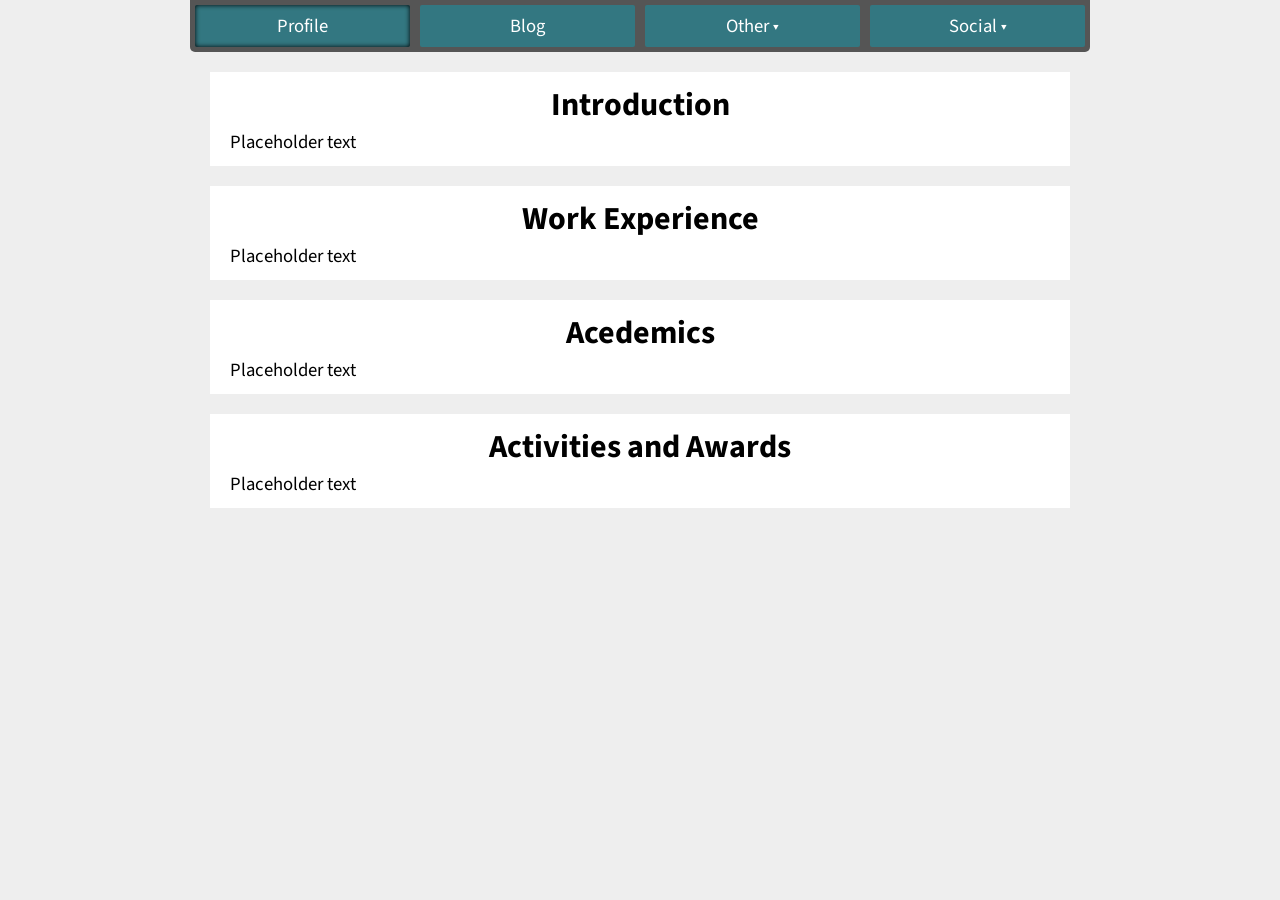
==== profile/index.html @ 4a40d8ab "Changed font stylesheet to https. Removed .empty because it was interpreted a s post. Added logic to" ====
<!DOCTYPE html>
<html>
<head>
	<meta charset=utf-8>
	<title>Alex Gartner's Profile</title>
	<meta name="description" content="Information about myself" />
	<link rel="stylesheet" type="text/css" href="/css/styles.css"/>
	<link rel="stylesheet" type="text/css" href="/css/normalize.css"/>
	<link href='https://fonts.googleapis.com/css?family=Source+Sans+Pro' rel='stylesheet' type='text/css'>
</head>

<body>
<div id="container">
	<nav>
		<a href="#" class="active">Profile</a>
		<a href="/blog">Blog</a>

		<div class="nav-dropdown">
			Other &#x25BE;
			<div class="nav-dropdown-links">
				<a href="https://file.agartner.com">Files</a>
				<a href="http://dsuccdc.org">dsuccdc.org</a>
			</div>
		</div>
		<div class="nav-dropdown">
			Social &#x25BE;
			<div class="nav-dropdown-links">
				<a href="https://www.facebook.com/gartner3">Facebook</a>
				<a href="https://twitter.com/hazroot">Twitter</a>
				<a href="https://github.com/gartnera">Github</a>
				<a href="https://linkedin.com/in/agartner">Linkedin</a>
			</div>
		</div>
	</nav>
	<div class="content-section">
		<h1>Introduction</h1>
		<p>Placeholder text</p>
	</div>
	<div class="content-section">
		<h1>Work Experience</h1>
		<p>Placeholder text</p>
	</div>
	<div class="content-section">
		<h1>Acedemics</h1>
		<p>Placeholder text</p>
	</div>
	<div class="content-section">
		<h1>Activities and Awards</h1>
		<p>Placeholder text</p>
	</div>

</div>

</body>

</html>
---- css/styles.css ----
/*** Fixes ***/

* {
	box-sizing: border-box;
	font-family: 'Source Sans Pro', sans-serif;
}

/*************/

body {
	background-color: #eee;
}

#container {
	max-width: 900px;
	margin: 0px auto;
}

.content-section {
	background-color: white;
	padding: 10px 20px;
	margin: 20px;
}

nav {
	background-color: #555;
	border-bottom-left-radius: 5px;
	border-bottom-right-radius: 5px;
}

nav:after {
	content: "";
	display: table;
	clear: both;
}

nav a, .nav-dropdown {
	font-size: 14pt;
	text-decoration: none;
	color: white;
	background: #337781;
	margin: 5px;
	width: 215px;
	float: left;
	text-align: center;
	display: inline-block;
	border-radius: 2px;
	position: relative;
	height: 42px;
	line-height: 25px;
	padding:9px;
}

nav .active {
	box-shadow: inset 0 0 5px black;
}

.nav-dropdown:hover > .nav-dropdown-links {
	display: block;
}

.nav-dropdown-links {
	display: none;
	position: absolute;
	left: -5px;
	margin-top: 30px;
	background-color: #555;
	border-radius: 8px;
}

.nav-dropdown:hover {
	display: block;
}

.nav-dropdown-links:before {
	padding-top: 60px;
	width: 215px;
	height: 0;
	content: "";
	position: absolute;
	left: 5px;
	top: -60px;
}

.nav-dropdown-links:after {
	z-index: 100;
	position: absolute;
	top: -13px;
	left: 100px;
	content: "";
	width: 0;
	height: 0;
	border-left: 13px solid transparent;
	border-right: 13px solid transparent;

	border-bottom: 13px solid #555;
}

.pagation a{
	text-decoration: none;
	color: white;
	background-color: #337781;
	width: 25px;
	height: 25px;
	padding: 3px 8px;
	display:inline-block;
	margin: 1px;
}
.pagation a.active{
	box-shadow: inset 0 0 5px black;
}

@media (max-width: 900px) {
	nav a, nav .nav-dropdown {
		width: 200px;
		float: left;
		clear: both;
	}

	nav {
		width: 210px;
		border-radius: 0;
		height: auto;
		min-height: 100%;
		position: fixed;
		background-color: #555;
		z-index: 9;
	}
}

p {
	font-size: 14pt;
	line-height: 1.5em;
	text-align: justify;
	margin: 0 ;
}

h1 {
	text-align: center;
}

h2 {
	margin: 10px 0px 0 0px;
}

.date {
	text-align: center;
	font-size: 10pt;
	margin-bottom: 10px;
}

img{
	width: 100%;
}
ul{
	margin: 5px 0;
}
code{
	background: #474949;
	tab-size: 4;
	font-size: 10pt;
}

iframe.vid{
	width: 100%;
	height: 500px;
}

/*
.content-section hr {
	margin: 10px -10px;
	height: 5px;
	background-color: #eee;
	border-style: none;
}
*/
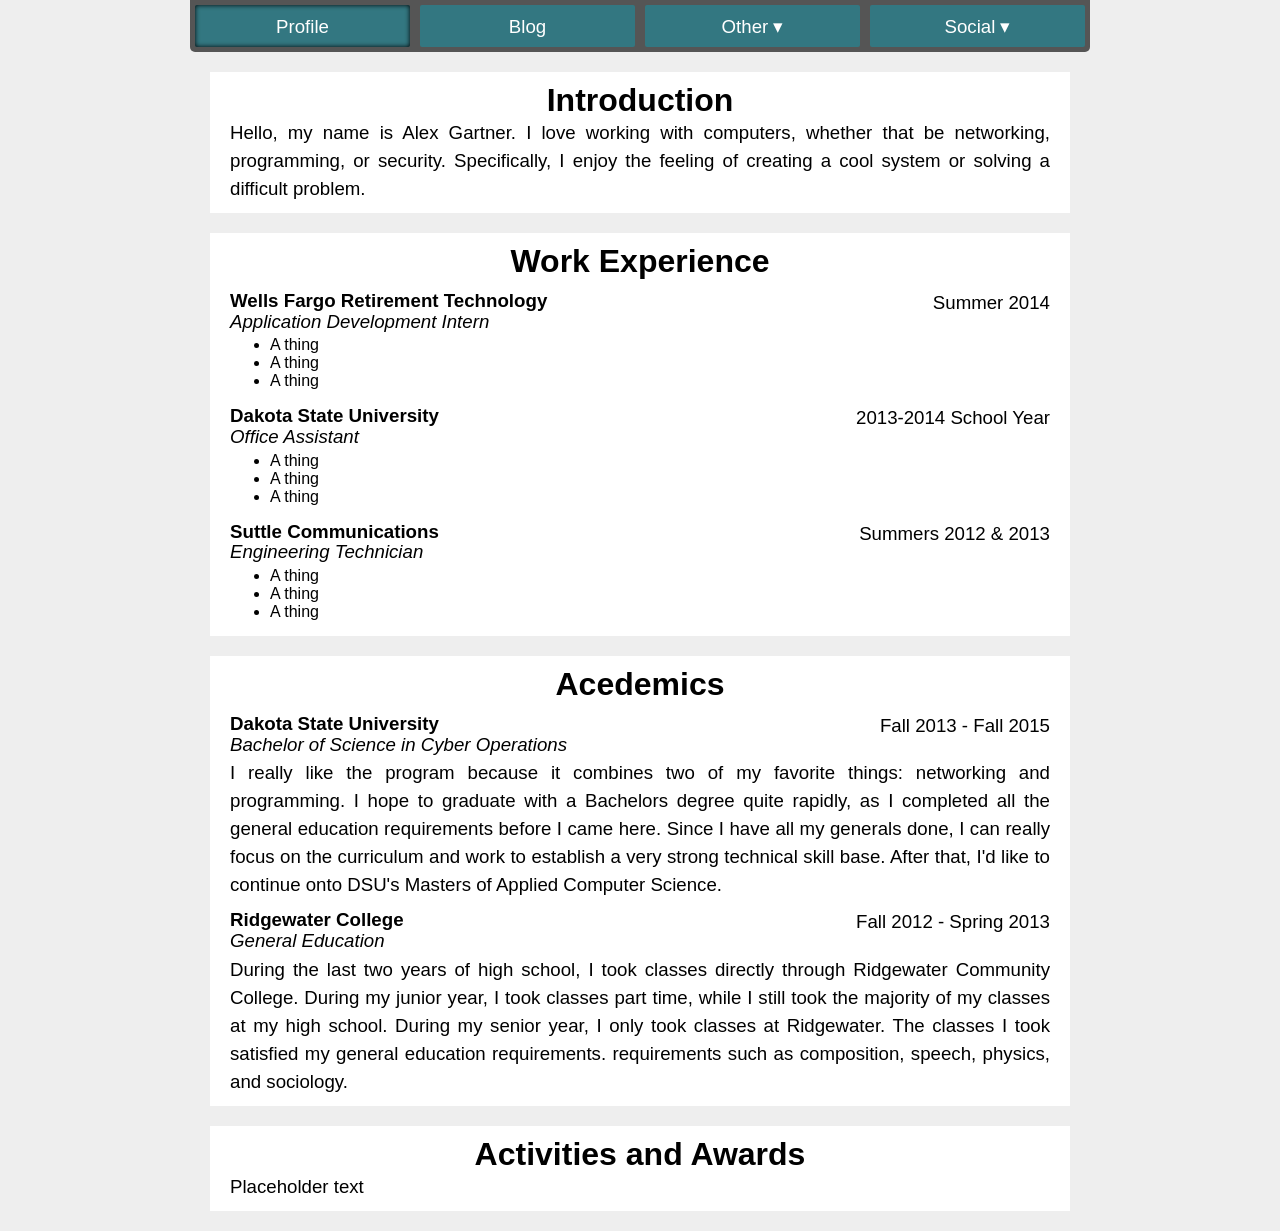
==== commit 654ac516: "Restricted php execution directories. Added write permissions to production setup. Tweaked styles." ====
--- a/profile/index.html
+++ b/profile/index.html
@@ -3,10 +3,9 @@
 <head>
 	<meta charset=utf-8>
 	<title>Alex Gartner's Profile</title>
-	<meta name="description" content="Information about myself" />
+	<meta name="description" content="Information about myself"/>
+	<link rel="stylesheet" type="text/css" href="/css/normalize.css"/>
 	<link rel="stylesheet" type="text/css" href="/css/styles.css"/>
-	<link rel="stylesheet" type="text/css" href="/css/normalize.css"/>
-	<link href='https://fonts.googleapis.com/css?family=Source+Sans+Pro' rel='stylesheet' type='text/css'>
 </head>
 
 <body>
@@ -18,7 +17,7 @@
 		<div class="nav-dropdown">
 			Other &#x25BE;
 			<div class="nav-dropdown-links">
-				<a href="https://file.agartner.com">Files</a>
+				<a href="https://files.agartner.com">Files</a>
 				<a href="http://dsuccdc.org">dsuccdc.org</a>
 			</div>
 		</div>
@@ -34,18 +33,90 @@
 	</nav>
 	<div class="content-section">
 		<h1>Introduction</h1>
-		<p>Placeholder text</p>
+
+		<p>Hello, my name is Alex Gartner. I love working with computers, whether that be networking, programming, or
+			security.
+			Specifically, I enjoy the feeling of creating a cool system or solving a difficult problem.</p>
 	</div>
-	<div class="content-section">
+	<div class="content-section clearfix">
 		<h1>Work Experience</h1>
-		<p>Placeholder text</p>
+
+		<div class="headWdate">
+			<h3>Wells Fargo Retirement Technology</h3>
+
+			<p>Summer 2014</p>
+		</div>
+		<p class="p-title"><i>Application Development Intern</i></p>
+		<ul>
+			<li>A thing</li>
+			<li>A thing</li>
+			<li>A thing</li>
+		</ul>
+		<div class="headWdate">
+			<h3>Dakota State University</h3>
+
+			<p>2013-2014 School Year</p>
+		</div>
+		<p class="p-title"><i>Office Assistant</i></p>
+		<ul>
+			<li>A thing</li>
+			<li>A thing</li>
+			<li>A thing</li>
+		</ul>
+		<div class="headWdate">
+			<h3>Suttle Communications</h3>
+
+			<p>Summers 2012 & 2013</p>
+		</div>
+		<p class="p-title"><i>Engineering Technician</i></p>
+		<ul>
+			<li>A thing</li>
+			<li>A thing</li>
+			<li>A thing</li>
+		</ul>
 	</div>
-	<div class="content-section">
+	<div class="content-section clearfix">
 		<h1>Acedemics</h1>
-		<p>Placeholder text</p>
+
+		<div class="headWdate">
+			<h3>Dakota State University</h3>
+
+			<p>Fall 2013 - Fall 2015</p>
+		</div>
+		<p class="p-title"><i>Bachelor of Science in Cyber Operations</i>
+			<a target="_blank" href="http://catalog.dsu.edu/preview_program.php?catoid=16&poid=1117&returnto=919">
+				<img class="link" src="link.png"/>
+			</a>
+		</p>
+
+		<p>I really like the program because it combines two of my favorite things: networking and programming. I hope
+			to graduate with a Bachelors degree quite rapidly, as I completed all the general education requirements
+			before I came here. Since I have all my generals done, I can really focus on the curriculum and work to
+			establish a very strong
+			technical skill base. After that, I'd like to continue onto DSU's Masters of Applied Computer Science.</p>
+
+		<div class="headWdate">
+			<h3>Ridgewater College</h3>
+
+			<p>Fall 2012 - Spring 2013</p>
+		</div>
+		<p class="p-title"><i>General Education</i>
+			<a target="_blank" href="http://www.ridgewater.edu/programs-and-majors/liberal-arts/Pages/default.aspx">
+				<img class="link" src="link.png"/>
+			</a>
+		</p>
+
+		<p>During the last two years of high school, I took classes directly through Ridgewater Community College.
+			During my
+			junior year, I took classes part time, while I still took the majority of my classes at my high school.
+			During my
+			senior year, I only took classes at Ridgewater. The classes I took satisfied my general education
+			requirements.
+			requirements such as composition, speech, physics, and sociology.</p>
 	</div>
 	<div class="content-section">
 		<h1>Activities and Awards</h1>
+
 		<p>Placeholder text</p>
 	</div>
 
--- a/css/styles.css
+++ b/css/styles.css
@@ -1,4 +1,10 @@
 /*** Fixes ***/
+@font-face {
+	font-family: 'Source Sans Pro';
+	font-style: normal;
+	font-weight: 400;
+	src: local('Source Sans Pro'), local('SourceSansPro-Regular'), url(https://themes.googleusercontent.com/static/fonts/sourcesanspro/v7/ODelI1aHBYDBqgeIAH2zlBM0YzuT7MdOe03otPbuUS0.woff) format('woff');
+}
 
 * {
 	box-sizing: border-box;
@@ -51,7 +57,7 @@
 	padding:9px;
 }
 
-nav .active {
+nav .active, .nav-dropdown.active, .pagation a.active {
 	box-shadow: inset 0 0 5px black;
 }
 
@@ -106,10 +112,90 @@
 	display:inline-block;
 	margin: 1px;
 }
-.pagation a.active{
-	box-shadow: inset 0 0 5px black;
-}
-
+
+
+
+p {
+	font-size: 14pt;
+	line-height: 1.5em;
+	text-align: justify;
+	margin: 0 ;
+}
+
+h1 {
+	text-align: center;
+}
+
+h2 {
+	margin: 10px 0 0 0;
+}
+
+h3 {
+	margin: 10px 0 0 0;
+}
+
+.date {
+	text-align: center;
+	font-size: 10pt;
+	margin-bottom: 10px;
+}
+
+img{
+	width: 100%;
+}
+ul{
+	margin: 5px 0;
+}
+code{
+	background: #474949;
+	tab-size: 4;
+	font-size: 10pt;
+}
+
+iframe.vid{
+	width: 100%;
+	height: 500px;
+}
+
+/*
+.content-section hr {
+	margin: 10px -10px;
+	height: 5px;
+	background-color: #eee;
+	border-style: none;
+}
+*/
+
+/*** Profile Styles ***/
+.headWdate h3{
+	float:left;
+}
+.headWdate p{
+	float: right;
+	margin-top:14px;
+	line-height: 1em;
+}
+.clearfix:after, .headWdate:after{
+	visibility: hidden;
+	display: block;
+	font-size: 0;
+	content: " ";
+	clear: both;
+	height: 0;
+}
+
+.link{
+	height: 12px;
+	width: 12px;
+	margin: 0 5px;
+}
+
+.p-title{
+	line-height: 1em;
+	margin-bottom: 5px;
+}
+
+/*** Media Queries (have to be last) ***/
 @media (max-width: 900px) {
 	nav a, nav .nav-dropdown {
 		width: 200px;
@@ -125,52 +211,14 @@
 		position: fixed;
 		background-color: #555;
 		z-index: 9;
-	}
-}
-
-p {
-	font-size: 14pt;
-	line-height: 1.5em;
-	text-align: justify;
-	margin: 0 ;
-}
-
-h1 {
-	text-align: center;
-}
-
-h2 {
-	margin: 10px 0px 0 0px;
-}
-
-.date {
-	text-align: center;
-	font-size: 10pt;
-	margin-bottom: 10px;
-}
-
-img{
-	width: 100%;
-}
-ul{
-	margin: 5px 0;
-}
-code{
-	background: #474949;
-	tab-size: 4;
-	font-size: 10pt;
-}
-
-iframe.vid{
-	width: 100%;
-	height: 500px;
-}
-
-/*
-.content-section hr {
-	margin: 10px -10px;
-	height: 5px;
-	background-color: #eee;
-	border-style: none;
-}
-*/+		display:none;
+	}
+	.headWdate p{
+		float:left;
+		clear: left;
+		margin-top: 0;
+	}
+	.content-section{
+		margin: 20px 10px;
+	}
+}
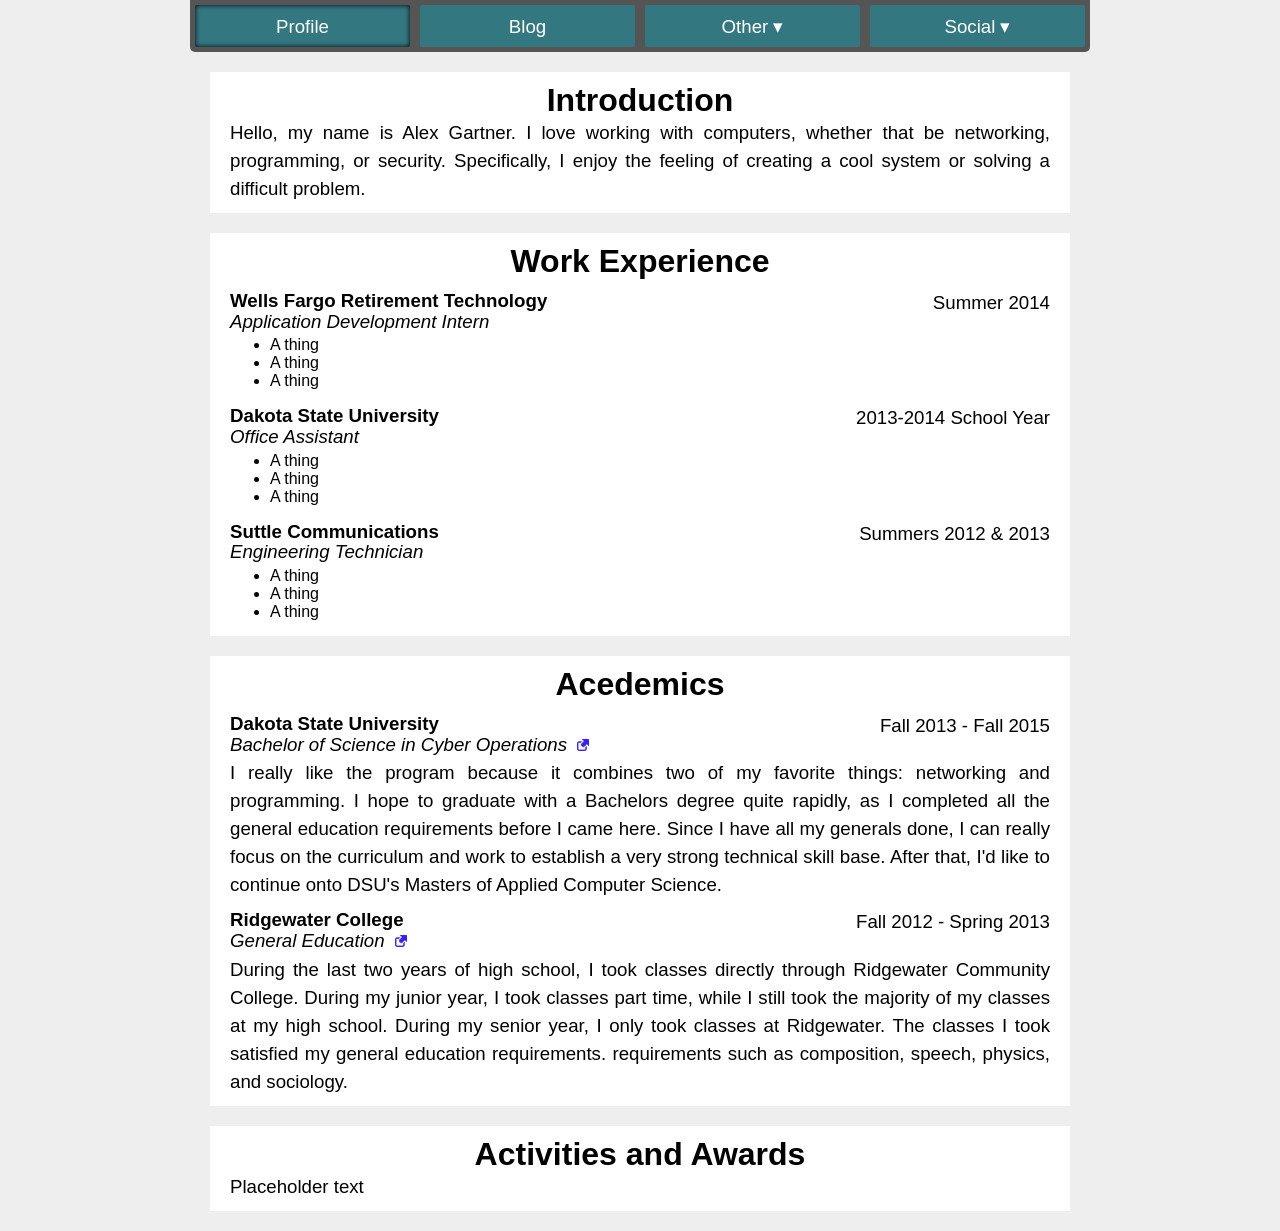
==== commit deeb67e0: "Added link icon and moved it to the icons folder." ====
--- a/profile/index.html
+++ b/profile/index.html
@@ -85,7 +85,7 @@
 		</div>
 		<p class="p-title"><i>Bachelor of Science in Cyber Operations</i>
 			<a target="_blank" href="http://catalog.dsu.edu/preview_program.php?catoid=16&poid=1117&returnto=919">
-				<img class="link" src="link.png"/>
+				<img class="link" src="/icons/link.png"/>
 			</a>
 		</p>
 
@@ -102,7 +102,7 @@
 		</div>
 		<p class="p-title"><i>General Education</i>
 			<a target="_blank" href="http://www.ridgewater.edu/programs-and-majors/liberal-arts/Pages/default.aspx">
-				<img class="link" src="link.png"/>
+				<img class="link" src="/icons/link.png"/>
 			</a>
 		</p>
 
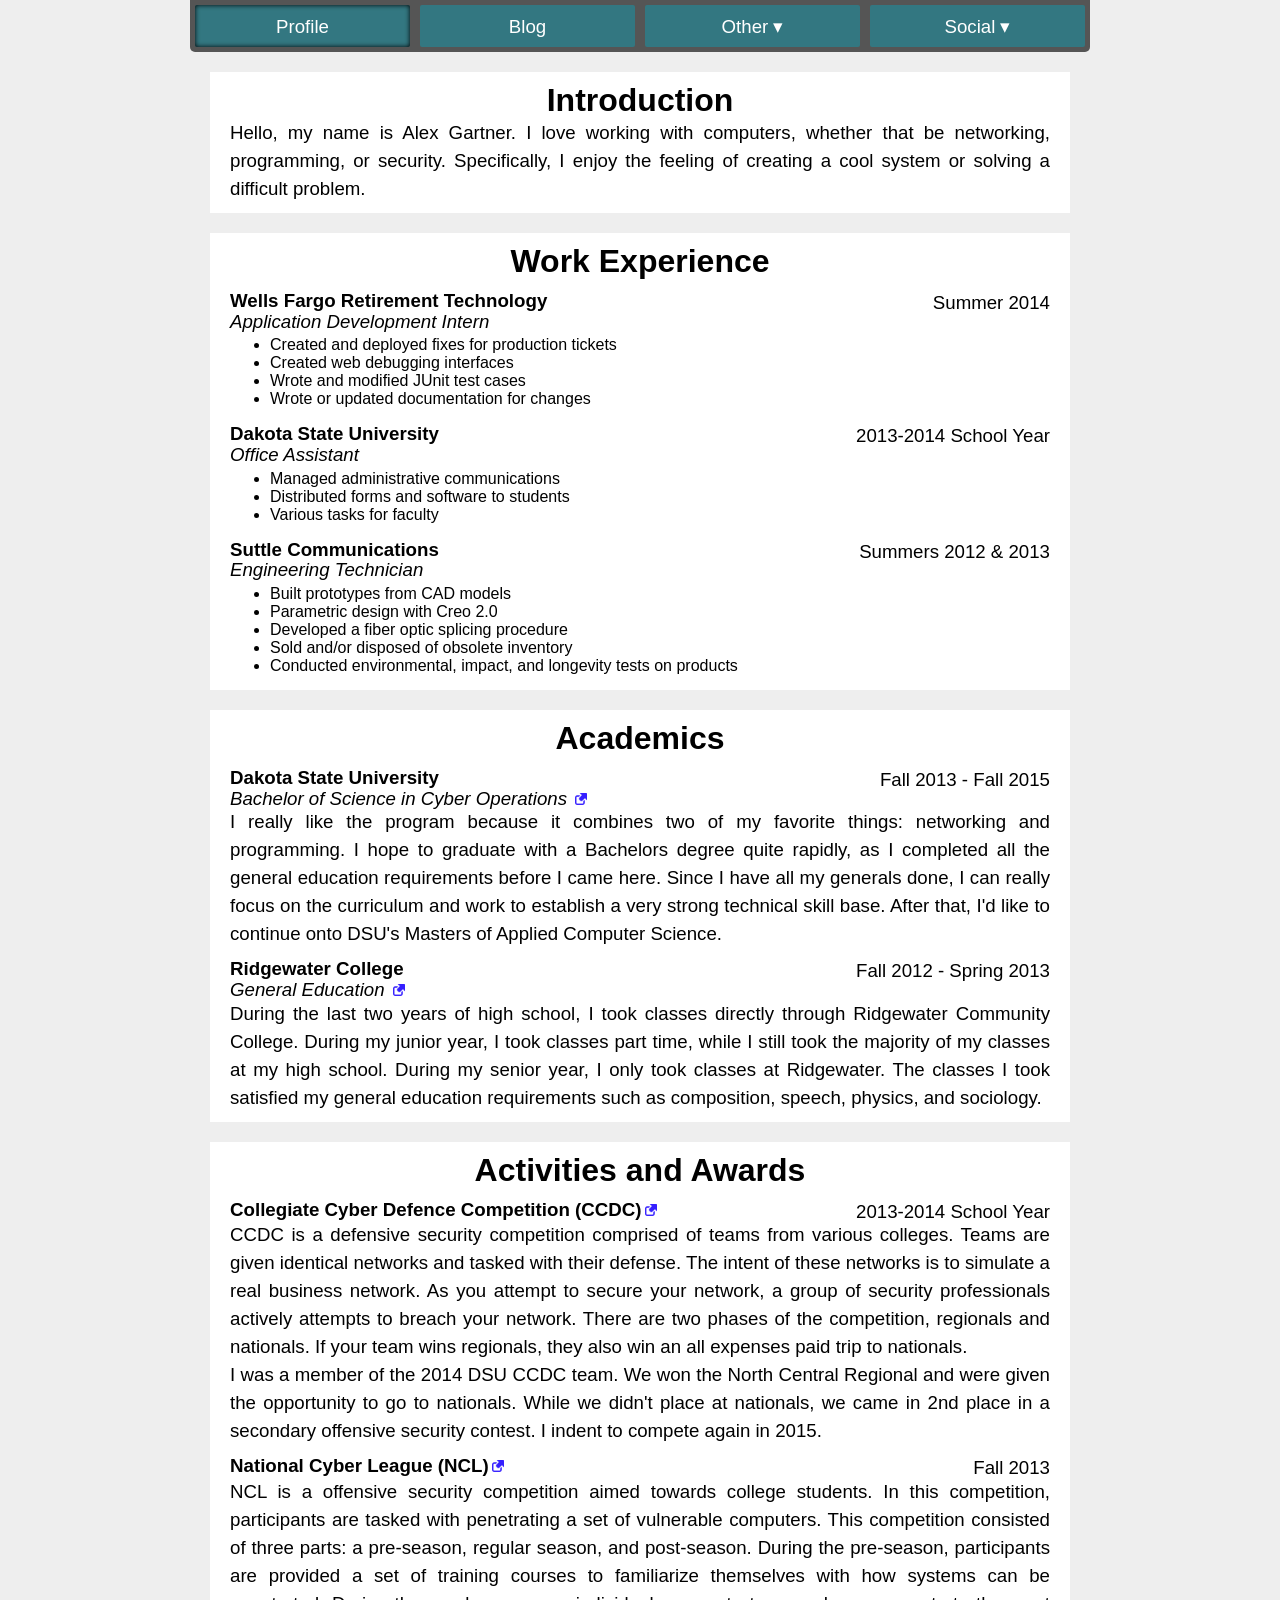
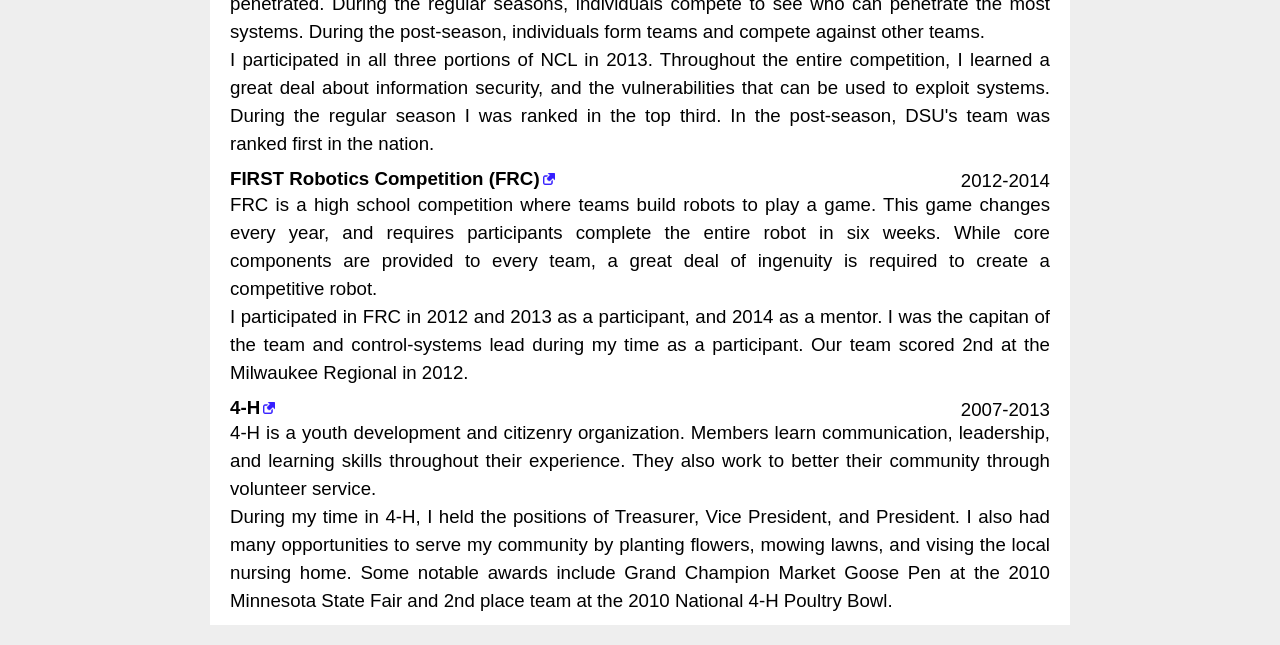
==== commit 54686436: "Profile style updates. Profile first draft." ====
--- a/profile/index.html
+++ b/profile/index.html
@@ -7,61 +7,45 @@
 	<link rel="stylesheet" type="text/css" href="/css/normalize.css"/>
 	<link rel="stylesheet" type="text/css" href="/css/styles.css"/>
 </head>
-
 <body>
 <div id="container">
-	<nav>
-		<a href="#" class="active">Profile</a>
-		<a href="/blog">Blog</a>
+	<nav><a href="#" class="active">Profile</a> <a href="/blog">Blog</a>
 
-		<div class="nav-dropdown">
-			Other &#x25BE;
-			<div class="nav-dropdown-links">
-				<a href="https://files.agartner.com">Files</a>
-				<a href="http://dsuccdc.org">dsuccdc.org</a>
+		<div class="nav-dropdown"> Other &#x25BE;
+			<div class="nav-dropdown-links"><a href="https://files.agartner.com">Files</a> <a href="http://dsuccdc.org">dsuccdc.org</a>
 			</div>
 		</div>
-		<div class="nav-dropdown">
-			Social &#x25BE;
-			<div class="nav-dropdown-links">
-				<a href="https://www.facebook.com/gartner3">Facebook</a>
-				<a href="https://twitter.com/hazroot">Twitter</a>
-				<a href="https://github.com/gartnera">Github</a>
-				<a href="https://linkedin.com/in/agartner">Linkedin</a>
-			</div>
+		<div class="nav-dropdown"> Social &#x25BE;
+			<div class="nav-dropdown-links"><a href="https://www.facebook.com/gartner3">Facebook</a> <a
+					href="https://twitter.com/hazroot">Twitter</a> <a href="https://github.com/gartnera">Github</a> <a
+					href="https://linkedin.com/in/agartner">Linkedin</a></div>
 		</div>
 	</nav>
-	<div class="content-section">
-		<h1>Introduction</h1>
+	<div class="content-section"><h1>Introduction</h1>
 
 		<p>Hello, my name is Alex Gartner. I love working with computers, whether that be networking, programming, or
-			security.
-			Specifically, I enjoy the feeling of creating a cool system or solving a difficult problem.</p>
+			security. Specifically, I enjoy the feeling of creating a cool system or solving a difficult problem.</p>
 	</div>
-	<div class="content-section clearfix">
-		<h1>Work Experience</h1>
+	<div class="content-section clearfix"><h1>Work Experience</h1>
 
-		<div class="headWdate">
-			<h3>Wells Fargo Retirement Technology</h3>
+		<div class="headWdate"><h3>Wells Fargo Retirement Technology</h3>
 
-			<p>Summer 2014</p>
-		</div>
+			<p>Summer 2014</p></div>
 		<p class="p-title"><i>Application Development Intern</i></p>
 		<ul>
-			<li>A thing</li>
-			<li>A thing</li>
-			<li>A thing</li>
+			<li>Created and deployed fixes for production tickets</li>
+			<li>Created web debugging interfaces</li>
+			<li>Wrote and modified JUnit test cases</li>
+			<li>Wrote or updated documentation for changes</li>
 		</ul>
-		<div class="headWdate">
-			<h3>Dakota State University</h3>
+		<div class="headWdate"><h3>Dakota State University</h3>
 
-			<p>2013-2014 School Year</p>
-		</div>
+			<p>2013-2014 School Year</p></div>
 		<p class="p-title"><i>Office Assistant</i></p>
 		<ul>
-			<li>A thing</li>
-			<li>A thing</li>
-			<li>A thing</li>
+			<li>Managed administrative communications</li>
+			<li>Distributed forms and software to students</li>
+			<li>Various tasks for faculty</li>
 		</ul>
 		<div class="headWdate">
 			<h3>Suttle Communications</h3>
@@ -70,13 +54,15 @@
 		</div>
 		<p class="p-title"><i>Engineering Technician</i></p>
 		<ul>
-			<li>A thing</li>
-			<li>A thing</li>
-			<li>A thing</li>
+			<li>Built prototypes from CAD models</li>
+			<li>Parametric design with Creo 2.0</li>
+			<li>Developed a fiber optic splicing procedure</li>
+			<li>Sold and/or disposed of obsolete inventory</li>
+			<li>Conducted environmental, impact, and longevity tests on products</li>
 		</ul>
 	</div>
 	<div class="content-section clearfix">
-		<h1>Acedemics</h1>
+		<h1>Academics</h1>
 
 		<div class="headWdate">
 			<h3>Dakota State University</h3>
@@ -92,8 +78,8 @@
 		<p>I really like the program because it combines two of my favorite things: networking and programming. I hope
 			to graduate with a Bachelors degree quite rapidly, as I completed all the general education requirements
 			before I came here. Since I have all my generals done, I can really focus on the curriculum and work to
-			establish a very strong
-			technical skill base. After that, I'd like to continue onto DSU's Masters of Applied Computer Science.</p>
+			establish a very strong technical skill base. After that, I'd like to continue onto DSU's Masters of Applied
+			Computer Science.</p>
 
 		<div class="headWdate">
 			<h3>Ridgewater College</h3>
@@ -107,17 +93,85 @@
 		</p>
 
 		<p>During the last two years of high school, I took classes directly through Ridgewater Community College.
-			During my
-			junior year, I took classes part time, while I still took the majority of my classes at my high school.
-			During my
-			senior year, I only took classes at Ridgewater. The classes I took satisfied my general education
-			requirements.
-			requirements such as composition, speech, physics, and sociology.</p>
+			During my junior year, I took classes part time, while I still took the majority of my classes at my high
+			school. During my senior year, I only took classes at Ridgewater. The classes I took satisfied my general
+			education requirements such as composition, speech, physics, and sociology.</p>
 	</div>
 	<div class="content-section">
 		<h1>Activities and Awards</h1>
 
-		<p>Placeholder text</p>
+		<div class="headWdate">
+			<h3>Collegiate Cyber Defence Competition (CCDC)</h3>
+			<a target="_blank" href="http://www.nationalccdc.org/">
+				<img class="link" src="/icons/link.png"/>
+			</a>
+			<p>2013-2014 School Year</p>
+		</div>
+		<p>CCDC is a defensive security competition comprised of teams from various colleges.
+			Teams are given identical networks and tasked with their defense. The intent of these
+			networks is to simulate a real business network. As you attempt to secure your network,
+			a group of security professionals actively attempts to breach your network. There are two
+			phases of the competition, regionals and nationals. If your team wins regionals, they also win
+			an all expenses paid trip to nationals.
+		</p>
+		<p>
+			I was a member of the 2014 DSU CCDC team. We won the North Central Regional and were given
+			the opportunity to go to nationals. While we didn't place at nationals, we came in 2nd place
+			in a secondary offensive security contest. I indent to compete again in 2015.
+		</p>
+
+		<div class="headWdate">
+			<h3>National Cyber League (NCL)</h3>
+			<a target="_blank" href="http://www.nationalcyberleague.org/">
+				<img class="link" src="/icons/link.png"/>
+			</a>
+			<p>Fall 2013</p>
+		</div>
+		<p>
+			NCL is a offensive security competition aimed towards college students. In this competition,
+			participants are tasked with penetrating a set of vulnerable computers. This competition consisted
+			of three parts: a pre-season, regular season, and post-season. During the pre-season, participants
+			are provided a set of training courses to familiarize themselves with how systems can be penetrated.
+			During the regular seasons, individuals compete to see who can penetrate the most systems. During the
+			post-season, individuals form teams and compete against other teams.
+		</p>
+		<p>
+			I participated in all three portions of NCL in 2013. Throughout the entire competition, I learned a great deal
+			about information security, and the vulnerabilities that can be used to exploit systems. During the regular
+			season I was ranked in the top third. In the post-season, DSU's team was ranked first in the nation.
+		</p>
+
+		<div class="headWdate">
+			<h3>FIRST Robotics Competition (FRC)</h3>
+			<a target="_blank" href="http://www.usfirst.org/roboticsprograms/frc">
+				<img class="link" src="/icons/link.png"/>
+			</a>
+			<p>2012-2014</p>
+		</div>
+		<p>FRC is a high school competition where teams build robots to play a game. This game changes every year,
+			and requires participants complete the entire robot in six weeks. While core components are provided
+			to every team, a great deal of ingenuity is required to create a competitive robot.
+		</p>
+		<p>
+			I participated in FRC in 2012 and 2013 as a participant, and 2014 as a mentor. I was the capitan of the team and
+			control-systems lead during my time as a participant. Our team scored 2nd at the Milwaukee Regional in 2012.
+		</p>
+
+		<div class="headWdate">
+			<h3>4-H</h3>
+			<a target="_blank" href="http://www.4-h.org/">
+				<img class="link" src="/icons/link.png"/>
+			</a>
+			<p>2007-2013</p>
+		</div>
+		<p>4-H is a youth development and citizenry organization. Members learn communication, leadership, and learning skills
+			throughout their experience. They also work to better their community through volunteer service.
+		</p>
+		<p>During my time in 4-H, I held the positions of Treasurer, Vice President, and President. I also had many opportunities
+			to serve my community by planting flowers, mowing lawns, and vising the local nursing home. Some notable
+			awards include Grand Champion Market Goose Pen at the 2010 Minnesota State Fair and 2nd place team at the
+			2010 National 4-H Poultry Bowl.
+		</p>
 	</div>
 
 </div>
--- a/css/styles.css
+++ b/css/styles.css
@@ -167,6 +167,12 @@
 */
 
 /*** Profile Styles ***/
+.link{
+	height: 12px;
+	width: 12px;
+	margin: 0 3px;
+}
+
 .headWdate h3{
 	float:left;
 }
@@ -174,6 +180,9 @@
 	float: right;
 	margin-top:14px;
 	line-height: 1em;
+}
+.headWdate .link{
+	margin-top: 15px;
 }
 .clearfix:after, .headWdate:after{
 	visibility: hidden;
@@ -184,18 +193,15 @@
 	height: 0;
 }
 
-.link{
-	height: 12px;
-	width: 12px;
-	margin: 0 5px;
-}
+
 
 .p-title{
 	line-height: 1em;
-	margin-bottom: 5px;
+	margin: 0;
 }
 
 /*** Media Queries (have to be last) ***/
+/*TODO: change to device type in addition to pixels */
 @media (max-width: 900px) {
 	nav a, nav .nav-dropdown {
 		width: 200px;
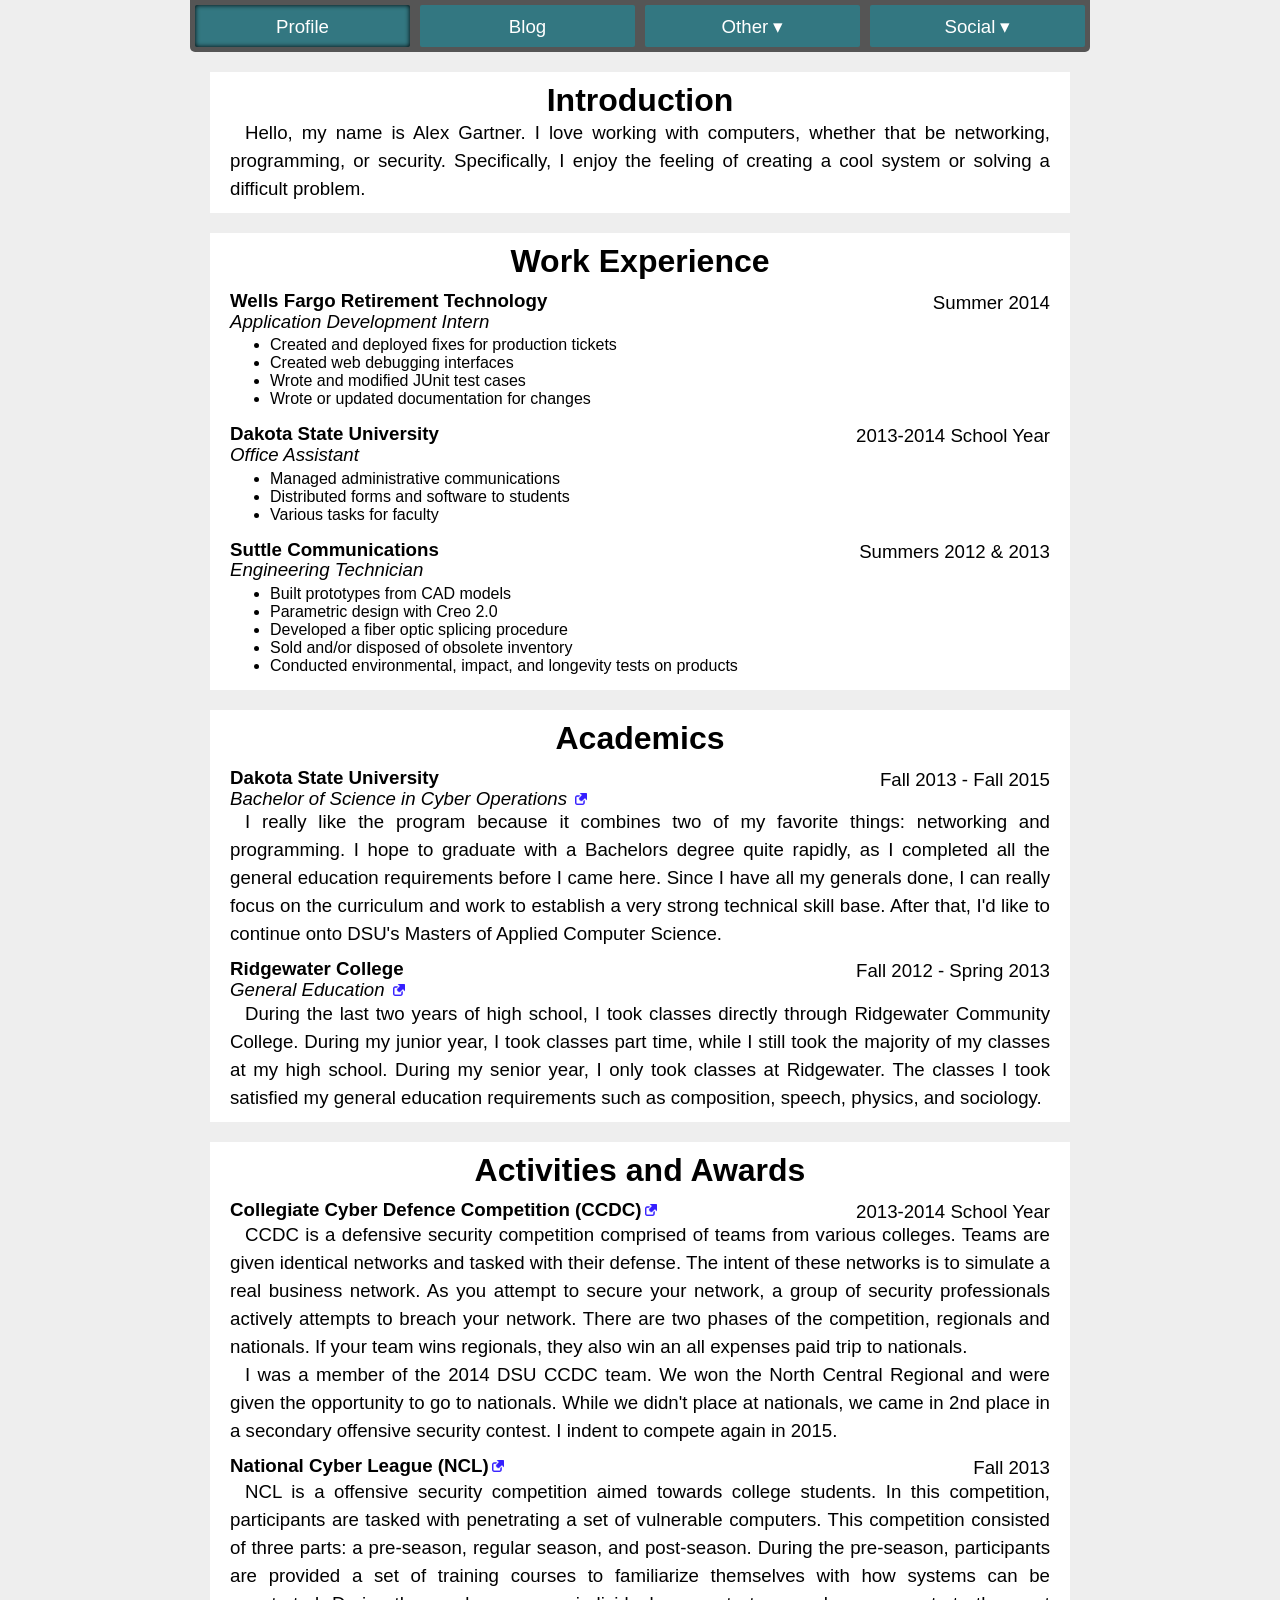
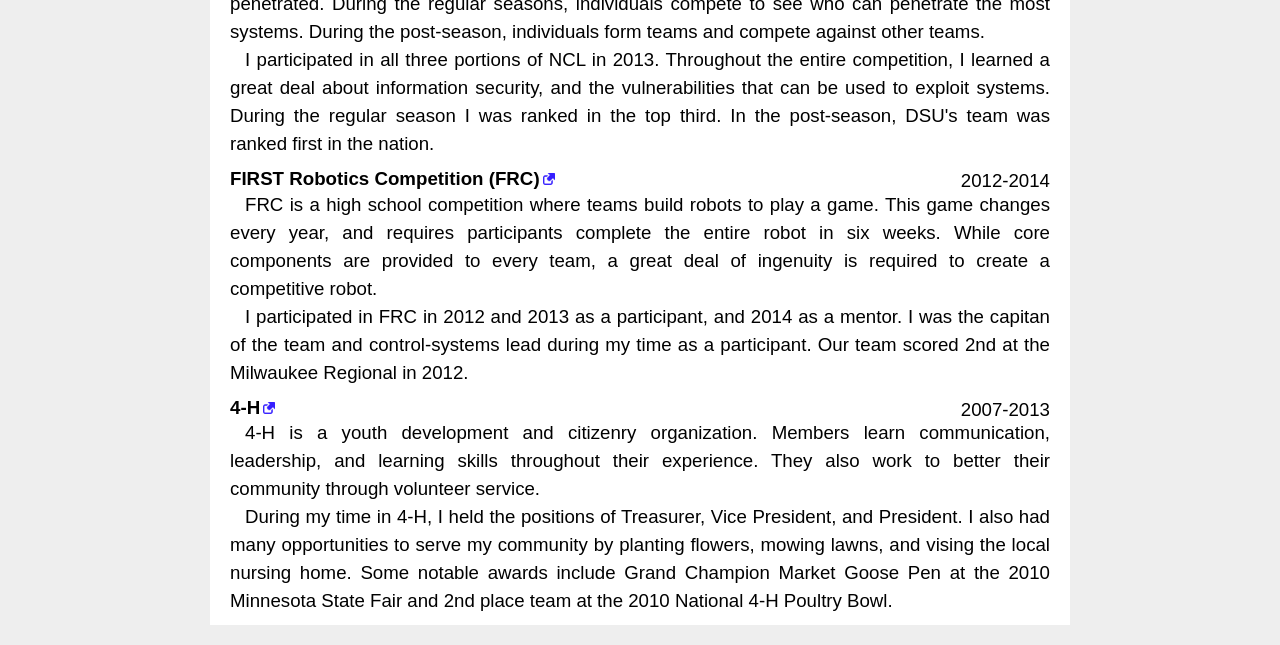
==== commit 7b2f2bfc: "Added favicon, cleaned up profile html, added paragraph indentation." ====
--- a/profile/index.html
+++ b/profile/index.html
@@ -2,6 +2,7 @@
 <html>
 <head>
 	<meta charset=utf-8>
+	<meta name="viewport" content="width=device-width, initial-scale=1, maximum-scale=1">
 	<title>Alex Gartner's Profile</title>
 	<meta name="description" content="Information about myself"/>
 	<link rel="stylesheet" type="text/css" href="/css/normalize.css"/>
@@ -9,27 +10,36 @@
 </head>
 <body>
 <div id="container">
-	<nav><a href="#" class="active">Profile</a> <a href="/blog">Blog</a>
-
-		<div class="nav-dropdown"> Other &#x25BE;
-			<div class="nav-dropdown-links"><a href="https://files.agartner.com">Files</a> <a href="http://dsuccdc.org">dsuccdc.org</a>
+	<div class="menu-icon"></div>
+	<nav>
+		<a href="#" class="active">Profile</a>
+		<a href="/blog">Blog</a>
+
+		<div class="nav-dropdown"> Other ▾
+			<div class="nav-dropdown-links">
+				<a href="https://files.agartner.com">Files</a>
+				<a href="http://dsuccdc.org">dsuccdc.org</a>
 			</div>
 		</div>
-		<div class="nav-dropdown"> Social &#x25BE;
-			<div class="nav-dropdown-links"><a href="https://www.facebook.com/gartner3">Facebook</a> <a
-					href="https://twitter.com/hazroot">Twitter</a> <a href="https://github.com/gartnera">Github</a> <a
-					href="https://linkedin.com/in/agartner">Linkedin</a></div>
+		<div class="nav-dropdown"> Social ▾
+			<div class="nav-dropdown-links">
+				<a href="https://www.facebook.com/gartner3">Facebook</a>
+				<a href="https://twitter.com/hazroot">Twitter</a>
+				<a href="https://github.com/gartnera">Github</a>
+				<a href="https://linkedin.com/in/agartner">Linkedin</a>
+			</div>
 		</div>
 	</nav>
-	<div class="content-section"><h1>Introduction</h1>
-
+	<div class="content-section">
+		<h1>Introduction</h1>
 		<p>Hello, my name is Alex Gartner. I love working with computers, whether that be networking, programming, or
-			security. Specifically, I enjoy the feeling of creating a cool system or solving a difficult problem.</p>
-	</div>
-	<div class="content-section clearfix"><h1>Work Experience</h1>
-
-		<div class="headWdate"><h3>Wells Fargo Retirement Technology</h3>
-
+			security. Specifically, I enjoy the feeling of creating a cool system or solving a difficult problem.
+		</p>
+	</div>
+	<div class="content-section clearfix">
+		<h1>Work Experience</h1>
+		<div class="headWdate">
+			<h3>Wells Fargo Retirement Technology</h3>
 			<p>Summer 2014</p></div>
 		<p class="p-title"><i>Application Development Intern</i></p>
 		<ul>
@@ -38,8 +48,8 @@
 			<li>Wrote and modified JUnit test cases</li>
 			<li>Wrote or updated documentation for changes</li>
 		</ul>
-		<div class="headWdate"><h3>Dakota State University</h3>
-
+		<div class="headWdate">
+			<h3>Dakota State University</h3>
 			<p>2013-2014 School Year</p></div>
 		<p class="p-title"><i>Office Assistant</i></p>
 		<ul>
@@ -63,10 +73,8 @@
 	</div>
 	<div class="content-section clearfix">
 		<h1>Academics</h1>
-
 		<div class="headWdate">
 			<h3>Dakota State University</h3>
-
 			<p>Fall 2013 - Fall 2015</p>
 		</div>
 		<p class="p-title"><i>Bachelor of Science in Cyber Operations</i>
@@ -92,10 +100,12 @@
 			</a>
 		</p>
 
-		<p>During the last two years of high school, I took classes directly through Ridgewater Community College.
+		<p>
+			During the last two years of high school, I took classes directly through Ridgewater Community College.
 			During my junior year, I took classes part time, while I still took the majority of my classes at my high
 			school. During my senior year, I only took classes at Ridgewater. The classes I took satisfied my general
-			education requirements such as composition, speech, physics, and sociology.</p>
+			education requirements such as composition, speech, physics, and sociology.
+		</p>
 	</div>
 	<div class="content-section">
 		<h1>Activities and Awards</h1>
@@ -105,15 +115,18 @@
 			<a target="_blank" href="http://www.nationalccdc.org/">
 				<img class="link" src="/icons/link.png"/>
 			</a>
+
 			<p>2013-2014 School Year</p>
 		</div>
-		<p>CCDC is a defensive security competition comprised of teams from various colleges.
+		<p>
+			CCDC is a defensive security competition comprised of teams from various colleges.
 			Teams are given identical networks and tasked with their defense. The intent of these
 			networks is to simulate a real business network. As you attempt to secure your network,
 			a group of security professionals actively attempts to breach your network. There are two
 			phases of the competition, regionals and nationals. If your team wins regionals, they also win
 			an all expenses paid trip to nationals.
 		</p>
+
 		<p>
 			I was a member of the 2014 DSU CCDC team. We won the North Central Regional and were given
 			the opportunity to go to nationals. While we didn't place at nationals, we came in 2nd place
@@ -125,6 +138,7 @@
 			<a target="_blank" href="http://www.nationalcyberleague.org/">
 				<img class="link" src="/icons/link.png"/>
 			</a>
+
 			<p>Fall 2013</p>
 		</div>
 		<p>
@@ -135,8 +149,10 @@
 			During the regular seasons, individuals compete to see who can penetrate the most systems. During the
 			post-season, individuals form teams and compete against other teams.
 		</p>
-		<p>
-			I participated in all three portions of NCL in 2013. Throughout the entire competition, I learned a great deal
+
+		<p>
+			I participated in all three portions of NCL in 2013. Throughout the entire competition, I learned a great
+			deal
 			about information security, and the vulnerabilities that can be used to exploit systems. During the regular
 			season I was ranked in the top third. In the post-season, DSU's team was ranked first in the nation.
 		</p>
@@ -146,14 +162,18 @@
 			<a target="_blank" href="http://www.usfirst.org/roboticsprograms/frc">
 				<img class="link" src="/icons/link.png"/>
 			</a>
+
 			<p>2012-2014</p>
 		</div>
-		<p>FRC is a high school competition where teams build robots to play a game. This game changes every year,
+		<p>
+			FRC is a high school competition where teams build robots to play a game. This game changes every year,
 			and requires participants complete the entire robot in six weeks. While core components are provided
 			to every team, a great deal of ingenuity is required to create a competitive robot.
 		</p>
-		<p>
-			I participated in FRC in 2012 and 2013 as a participant, and 2014 as a mentor. I was the capitan of the team and
+
+		<p>
+			I participated in FRC in 2012 and 2013 as a participant, and 2014 as a mentor. I was the capitan of the team
+			and
 			control-systems lead during my time as a participant. Our team scored 2nd at the Milwaukee Regional in 2012.
 		</p>
 
@@ -162,12 +182,16 @@
 			<a target="_blank" href="http://www.4-h.org/">
 				<img class="link" src="/icons/link.png"/>
 			</a>
+
 			<p>2007-2013</p>
 		</div>
-		<p>4-H is a youth development and citizenry organization. Members learn communication, leadership, and learning skills
+		<p>4-H is a youth development and citizenry organization. Members learn communication, leadership, and learning
+			skills
 			throughout their experience. They also work to better their community through volunteer service.
 		</p>
-		<p>During my time in 4-H, I held the positions of Treasurer, Vice President, and President. I also had many opportunities
+
+		<p>During my time in 4-H, I held the positions of Treasurer, Vice President, and President. I also had many
+			opportunities
 			to serve my community by planting flowers, mowing lawns, and vising the local nursing home. Some notable
 			awards include Grand Champion Market Goose Pen at the 2010 Minnesota State Fair and 2nd place team at the
 			2010 National 4-H Poultry Bowl.
--- a/css/styles.css
+++ b/css/styles.css
@@ -19,7 +19,7 @@
 
 #container {
 	max-width: 900px;
-	margin: 0px auto;
+	margin: 0 auto;
 }
 
 .content-section {
@@ -102,6 +102,22 @@
 	border-bottom: 13px solid #555;
 }
 
+.menu-icon{
+	left: 0;
+	top: 0;
+	position: fixed;
+	height: 32px;
+	width: 32px;
+	background: #337781 url('/icons/menu.png') no-repeat center;
+	border-bottom-right-radius: 5px;
+	padding: 20px;
+	display: none;
+}
+
+.menu-icon:hover~nav{
+	display:block;
+}
+
 .pagation a{
 	text-decoration: none;
 	color: white;
@@ -113,7 +129,9 @@
 	margin: 1px;
 }
 
-
+nav:hover{
+	display:block;
+}
 
 p {
 	font-size: 14pt;
@@ -193,24 +211,26 @@
 	height: 0;
 }
 
-
-
 .p-title{
 	line-height: 1em;
 	margin: 0;
 }
 
+p:not(.p-title){
+	text-indent: 15px;
+}
+
 /*** Media Queries (have to be last) ***/
 /*TODO: change to device type in addition to pixels */
-@media (max-width: 900px) {
+@media handheld, (max-width: 900px) {
 	nav a, nav .nav-dropdown {
-		width: 200px;
+		width: 140px;
 		float: left;
 		clear: both;
 	}
 
 	nav {
-		width: 210px;
+		width: 150px;
 		border-radius: 0;
 		height: auto;
 		min-height: 100%;
@@ -218,6 +238,32 @@
 		background-color: #555;
 		z-index: 9;
 		display:none;
+		top: 0;
+	}
+
+	.nav-dropdown-links{
+		top: -32px;
+		left: 155px;
+	}
+	.nav-dropdown-links:before{
+		margin-left: 200px;
+		width: 20px;
+		height: 45px;
+		left: -215px;
+		top: 0;
+		padding-top: 0;
+	}
+	.nav-dropdown-links:after{
+		border-top: 13px solid transparent;
+		border-bottom: 13px solid transparent;
+		border-right: 13px solid #555;
+		border-left: 0;
+		left: -10px;
+		top: 10px;
+	}
+
+	.menu-icon{
+		display:block;
 	}
 	.headWdate p{
 		float:left;
@@ -227,4 +273,5 @@
 	.content-section{
 		margin: 20px 10px;
 	}
+
 }
